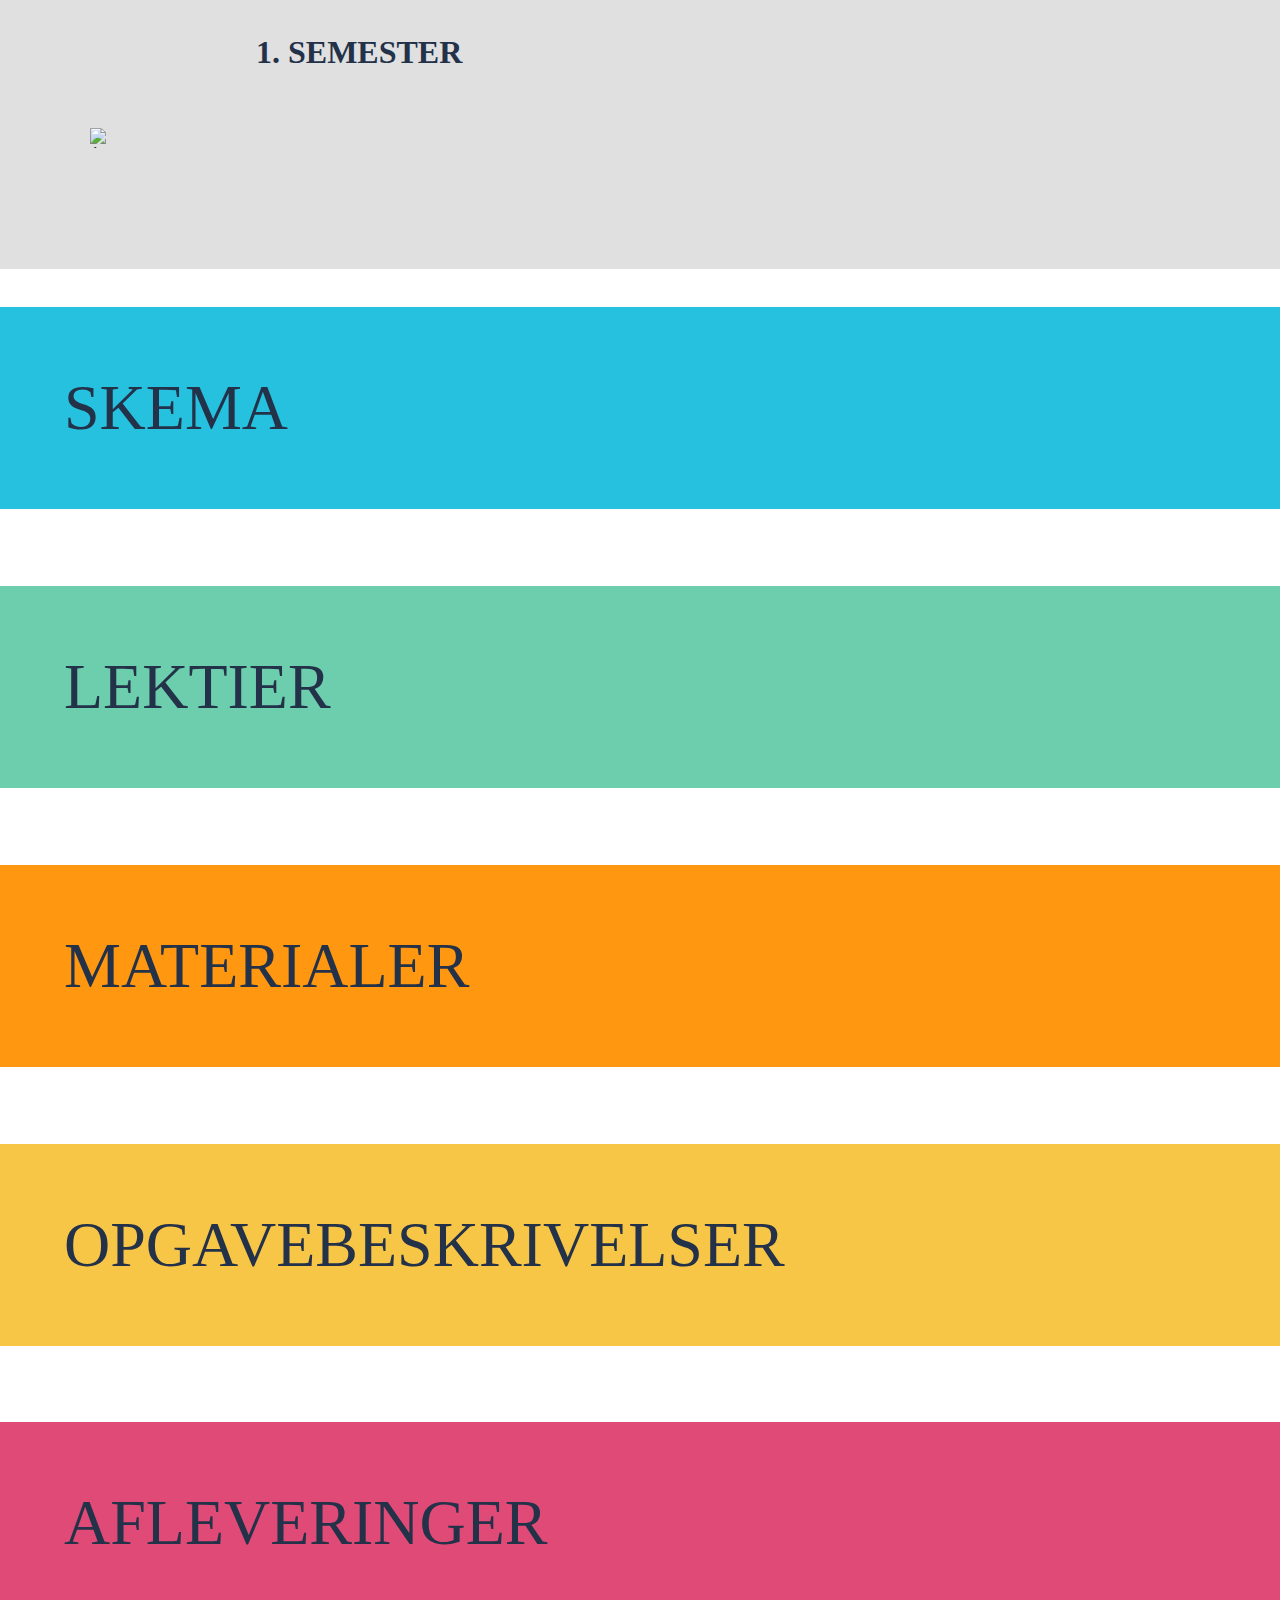
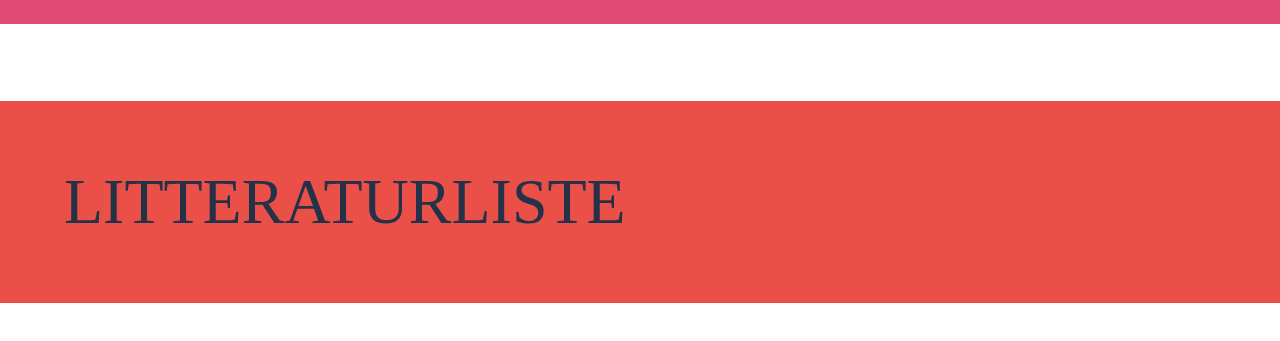
==== afleveringer1.html @ 5276be11 "Afleverings-sider er færdige" ====
<!DOCTYPE html>
<html lang="">

<head>
    <meta charset="utf-8">
    <meta name="viewport" content="width=device-width, initial-scale=1.0">
    <link rel="stylesheet" href="afleveringer1234.css">
    <title>Fronter</title>
</head>

<body class="firstsemester-content">

    <div id="firstsemester">

        <div id="semesteroverskrift" class="box2">
            <h1> 1. SEMESTER</h1>
            <img src="Backward%20arrow%20small.svg" alt="Arrow-back" width="20vw" height="20vw">
        </div>

        <div class="grid-container">

            <div id="skema1" class="grid-item">SKEMA</div>
            <div id="lektier1" class="grid-item">LEKTIER</div>
            <div id="materialer1" class="grid-item">MATERIALER
                <img src="down_arrow_small.svg" width="20vw" height="20vw">
            </div>
            <div id="opgavebeskrivelser1" class="grid-item">OPGAVEBESKRIVELSER
                <img src="down_arrow_small.svg" width="20vw" height="20vw">
            </div>
            <div id="afleveringer1" class="grid-item">AFLEVERINGER
                <img src="down_arrow_small.svg" width="20vw" height="20vw">
            </div>
            <div id="litteraturliste1" class="grid-item">LITTERATURLISTE
                <img src="down_arrow_small.svg" width="20vw" height="20vw">
            </div>

        </div>
    </div>

    <script src="script.js"></script>
</body>

</html>
---- afleveringer1234.css ----
:root {
    --color-darkblue: #233249;
    --color-red: #EA5048;
    --color-white: #FFFFFF;
    --color-lightgrey: #EDEDED;
    --color-darkgrey: #E0E0E0;

    --color-blue: #26C1DF;
    --color-turkis: #6DCEAE;
    --color-orange: #FF9810;
    --color-yellow: #F7C647;
    --color-pink: #E04A76;
}


body {
    margin: 0;
}

afleveringer1 a {}


/******** BOXES ***************/

.box1 {
    border: 3vw solid var(--color-lightgrey);
    margin: 0;
    padding: 1em;
    height: 3em;
    width: 90%;
}

.box2 {
    border: 0vw var(--color-lightgrey);
    padding: 1vw 0vw 0vw 0vw;
    margin: 0vw 0vw 0vw;
    height: 20vw;
    width: 100%;
}

.box3 {
    background-color: var(--color-red);
    width: 20vw;
    height: 5vw;
    color: var(--color-white);
    text-align: center;
    padding: 1vw 0 0;

}

.box4 {
    background-color: var(--color-darkblue);
    width: 10vw;
    height: 5vw;
    color: var(--color-white);
    text-align: center;
    padding: 1vw 0 0;
}

.box5 {
    background-color: var(--color-darkblue);
    width: 25vw;
    height: 5vw;
    color: var(--color-white);
    text-align: center;
    padding: 1vw 0 0;
}

.box6 {
    background-color: var(--color-darkblue);
    width: 46vw;
    height: 5vw;
    color: var(--color-white);
    text-align: center;
    padding: 1vw 0 0;
}

.box7 {
    background-color: var(--color-white);
    width: 50vw;
    height: 5vw;
    text-align: center;
    color: var(--color-red);
    padding: 1vw 0 0;
    font-size: 3vw;
}

.box8 {
    background-color: var(--color-white);
    width: 70vw;
    height: 5vw;
    text-align: center;
    color: var(--color-red);
    font-size: 3vw;
    padding: 1vw 0 0;
}

.box9 {
    background-color: var(--color-darkblue);
    color: var(--color-white);
    width: 15vw;
    height: 5vw;
    text-align: center;
}

.box10 {
    background-color: var(--color-white);
    color: var(--color-darkblue);
    width: 28vw;
    height: 5vw;
    text-align: center;
}

/************** AFLEVERINGER 1 *********/

#firstsemester {
    background-color: var(--color-lightgrey);
    display: grid;
}

#firstsemester .grid-item {
    padding: 5vw;
    margin: 3vw 0vw;
    font-size: 5vw;
    text-align: left;

}

#semesteroverskrift {
    background-color: var(--color-darkgrey);
    font-family: Helvetica Neue;
    color: var(--color-darkblue);
}

#semesteroverskrift h1 {
    position: absolute;
    left: 20vw;
}

#semesteroverskrift img {
    position: absolute;
    top: 10vw;
    left: 7vw;
}

#skema1 {
    background-color: var(--color-blue);
    font-family: Helvetica Neue;
    color: var(--color-darkblue);
}



#lektier1 {
    background-color: var(--color-turkis);
    text-align: left;
    font-family: Helvetica Neue;
    color: var(--color-darkblue);
}

#materialer1 {
    background-color: var(--color-orange);
    text-align: left;
    font-family: Helvetica Neue;
    color: var(--color-darkblue);
}



#opgavebeskrivelser1 {
    background-color: var(--color-yellow);
    text-align: left;
    font-family: Helvetica Neue;
    color: var(--color-darkblue);
}



#afleveringer1,
#afleveringer2,
#afleveringer3,
#afleveringer4,
#afleveringer5 {
    background-color: var(--color-pink);
    text-align: left;
    font-family: Helvetica Neue;
    color: var(--color-darkblue);

}

#afleveringer4,
#afleveringer5 {
    margin: 2vw 0 3vw;
}


#litteraturliste1 {
    background-color: var(--color-red);
    text-align: left;
    font-family: Helvetica Neue;
    color: var(--color-darkblue);
}

/********** AFLEVERINGER 2 ***********/
#overskrift {
    background-color: var(--color-darkgrey);
    font-family: Helvetica Neue;
    color: var(--color-darkblue);
    margin: 0 0 4vw;
}

#afleveringer1.grid-item {
    padding: 5vw;
    margin: 3vw 0vw;
    font-size: 5vw;
    text-align: left;
}


/************ TABLE *************/

table {
    table-layout: fixed;
    width: 100%;

}

th {
    background-color: var(--color-pink);
    color: var(--color-darkblue);
    font-family: Helvetica Neue;
    text-align: left;
}

td {
    background-color: var(--color-white);
    color: var(--color-darkblue);
    font-family: Helvetica Neue;
    border: 3vw;
    padding: 4vw;
    border-style: solid;
    border-width: 0.2vw;

}

/********** GRID ************/

.grid-container {
    display: grid;
    grid-template-columns: auto;
    background-color: var(--color-white);
}

.grid-item {
    /* border:  solid white; */
    padding: 5vw;
    margin: 0vw 0vw;
    font-size: 5vw;
    text-align: left;

}

.grid-drop {
    padding: 10vw;
    margin: 0 0 4vw;
    background-color: var(--color-lightgrey);
    font-family: Helvetica Neue;

}

/********** AFLEVERINGER 3 **************/

#overskrift h1 {
    font-size: 6vw;
    padding: 2vw;
}

#user-research img {
    position: absolute;
    left: 70vw;
}

#user-brief .box3 {
    position: absolute;
    top: 50vw;
    left: 66vw;
    font-size: 2.8vw
}

#user-brief .box4 {
    position: absolute;
    top: 50vw;
    left: 87vw;
    font-size: 2.8vw;
}


#user-research2 .box3 {
    position: absolute;
    top: 69vw;
    left: 66vw;
    font-size: 2.8vw
}

#user-research2 .box4 {
    position: absolute;
    top: 69vw;
    left: 87vw;
    font-size: 2.8vw
}

#design-sprint .box5 {
    position: absolute;
    top: 117vw;
    left: 70vw;
    font-size: 2.8vw
}

#design-sprint .box6 {
    position: absolute;
    top: 126vw;
    left: 50vw;
    font-size: 2.8vw
}


/******** AFLEVERINGER 4 **********/

#afleveringer3 img {
    position: absolute;
    left: 75vw;
}

#design-sprint .box7 {
    position: absolute;
    left: 40vw;
    top: 60vw;
}

#design-sprint .box8 {
    position: absolute;
    left: 28vw;
    top: 69vw;
}

#design-sprint .box9 {
    position: absolute;
    left: 50vw;
    top: 84vw;
}

#design-sprint .box10 {
    position: absolute;
    left: 66vw;
    top: 84vw;
}
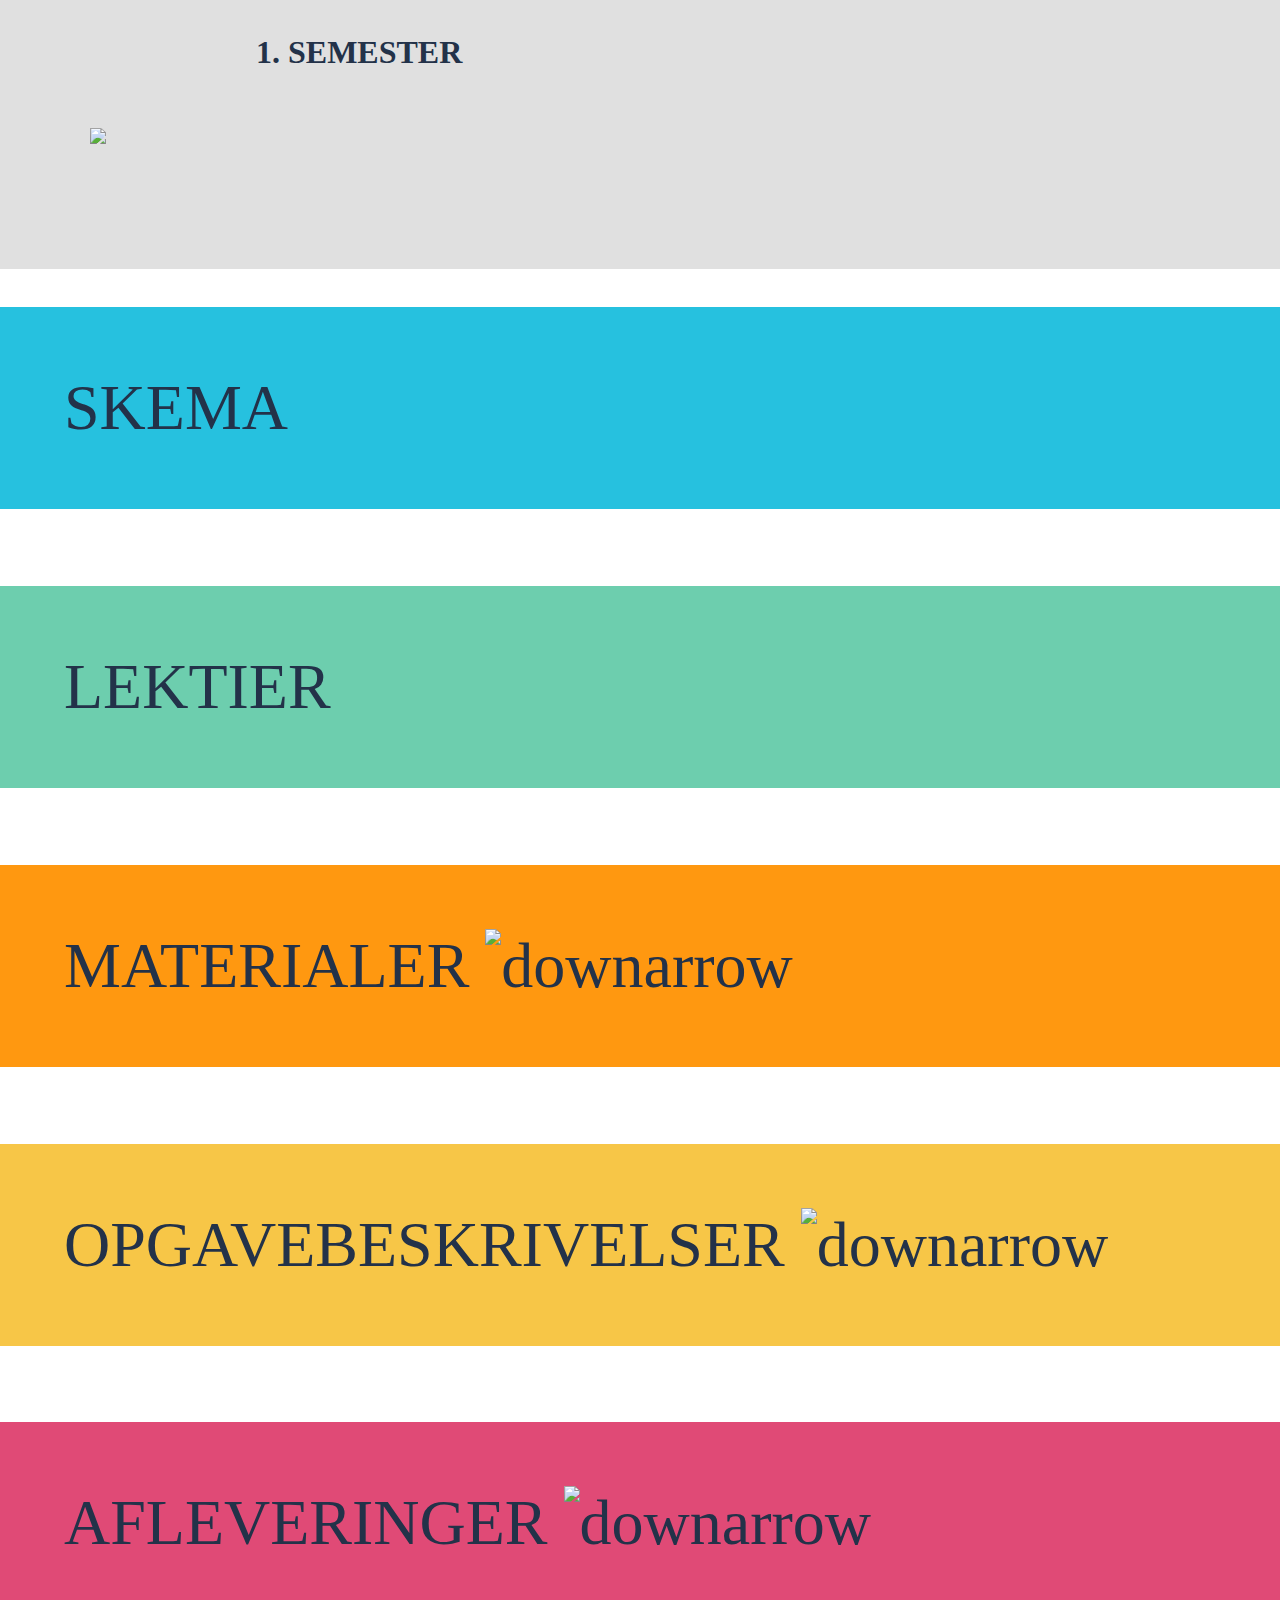
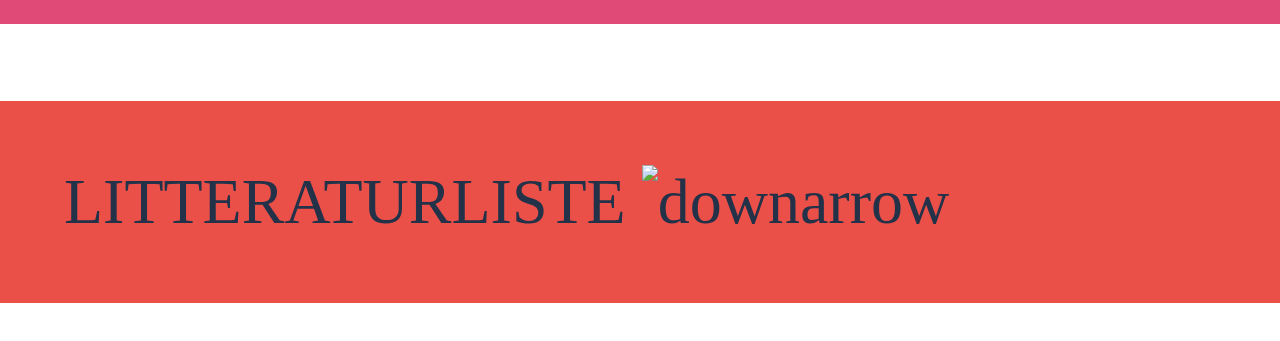
==== commit a3e2e0d1: "Rettet til efter validering" ====
--- a/afleveringer1.html
+++ b/afleveringer1.html
@@ -14,7 +14,7 @@
 
         <div id="semesteroverskrift" class="box2">
             <h1> 1. SEMESTER</h1>
-            <img src="Backward%20arrow%20small.svg" alt="Arrow-back" width="20vw" height="20vw">
+            <img src="Backward%20arrow%20small.svg" alt="arrowback" width="20" height="20">
         </div>
 
         <div class="grid-container">
@@ -22,16 +22,16 @@
             <div id="skema1" class="grid-item">SKEMA</div>
             <div id="lektier1" class="grid-item">LEKTIER</div>
             <div id="materialer1" class="grid-item">MATERIALER
-                <img src="down_arrow_small.svg" width="20vw" height="20vw">
+                <img src="down_arrow_small.svg" alt="downarrow" width="20" height="20">
             </div>
             <div id="opgavebeskrivelser1" class="grid-item">OPGAVEBESKRIVELSER
-                <img src="down_arrow_small.svg" width="20vw" height="20vw">
+                <img src="down_arrow_small.svg" alt="downarrow" width="20" height="20">
             </div>
             <div id="afleveringer1" class="grid-item">AFLEVERINGER
-                <img src="down_arrow_small.svg" width="20vw" height="20vw">
+                <img src="down_arrow_small.svg" alt="downarrow" width="20" height="20">
             </div>
             <div id="litteraturliste1" class="grid-item">LITTERATURLISTE
-                <img src="down_arrow_small.svg" width="20vw" height="20vw">
+                <img src="down_arrow_small.svg" alt="downarrow" width="20" height="20">
             </div>
 
         </div>
--- a/afleveringer1234.css
+++ b/afleveringer1234.css
@@ -17,8 +17,6 @@
     margin: 0;
 }
 
-afleveringer1 a {}
-
 
 /******** BOXES ***************/
 
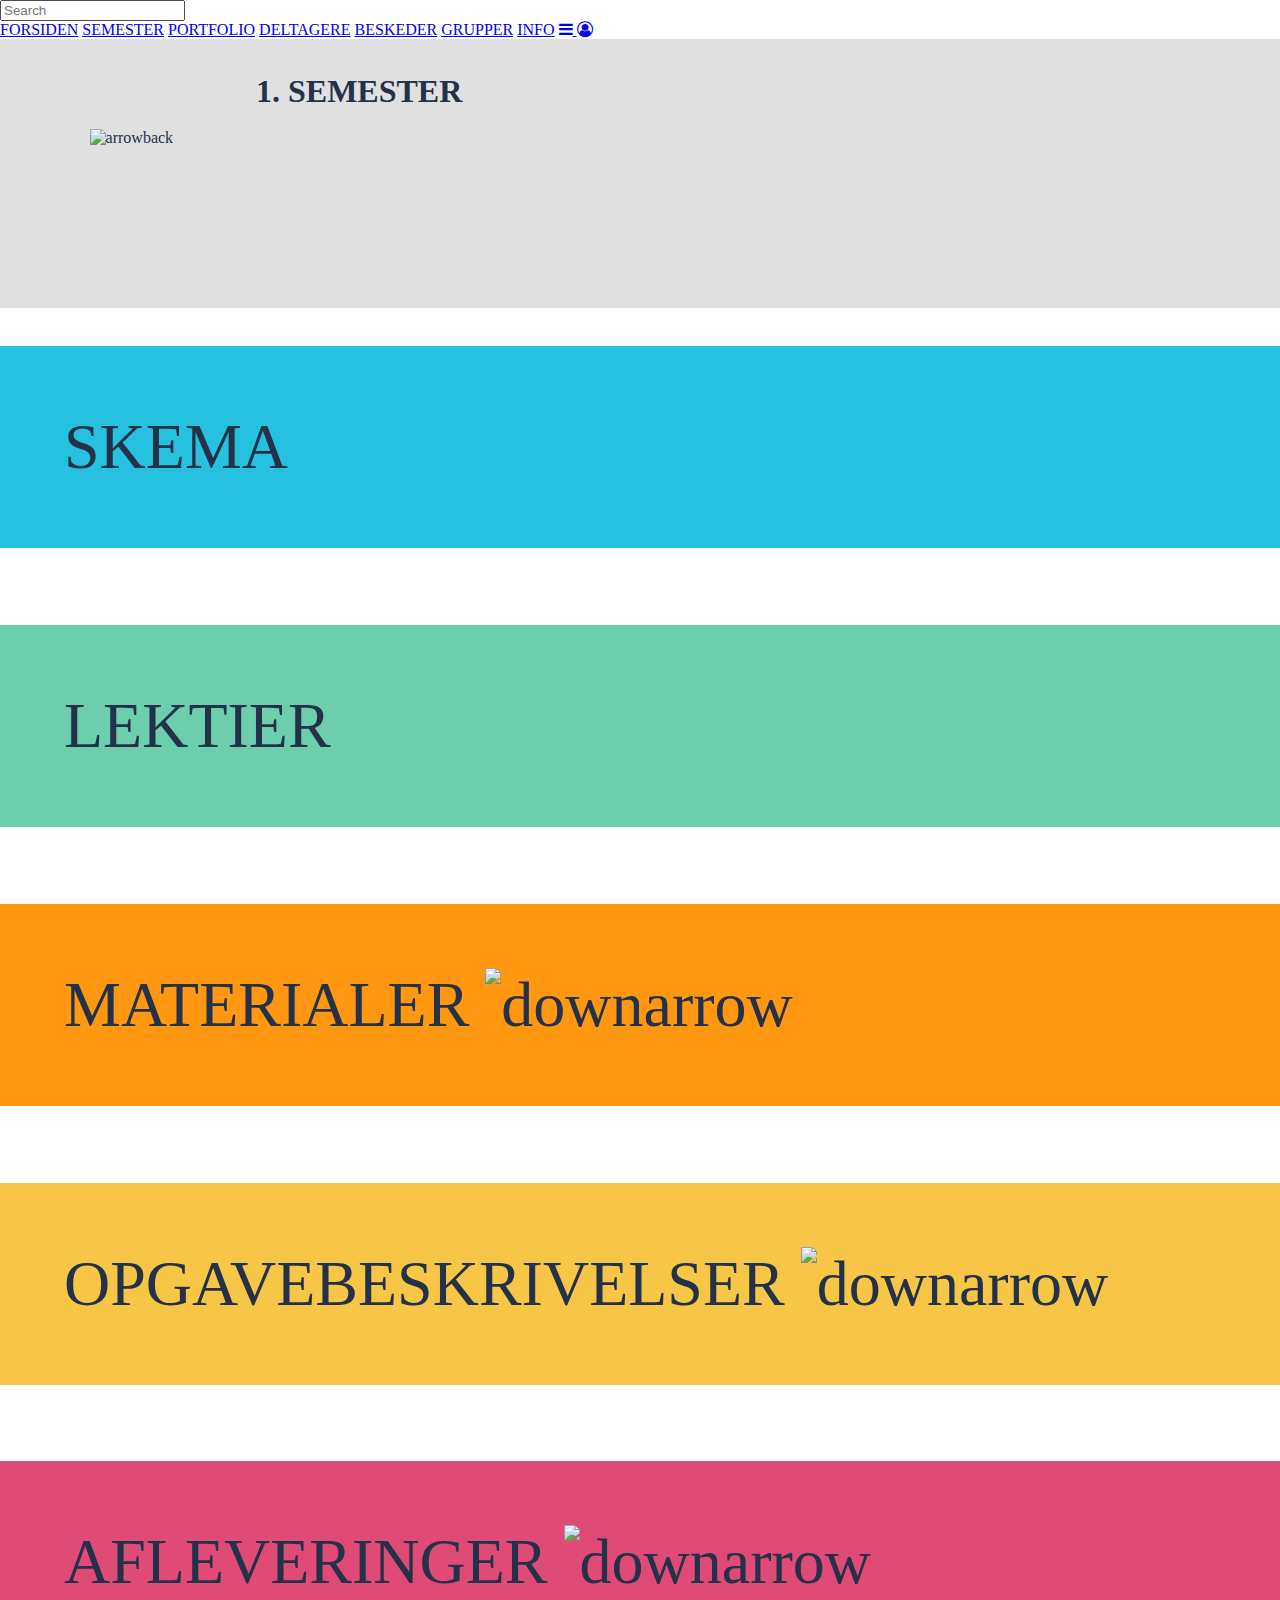
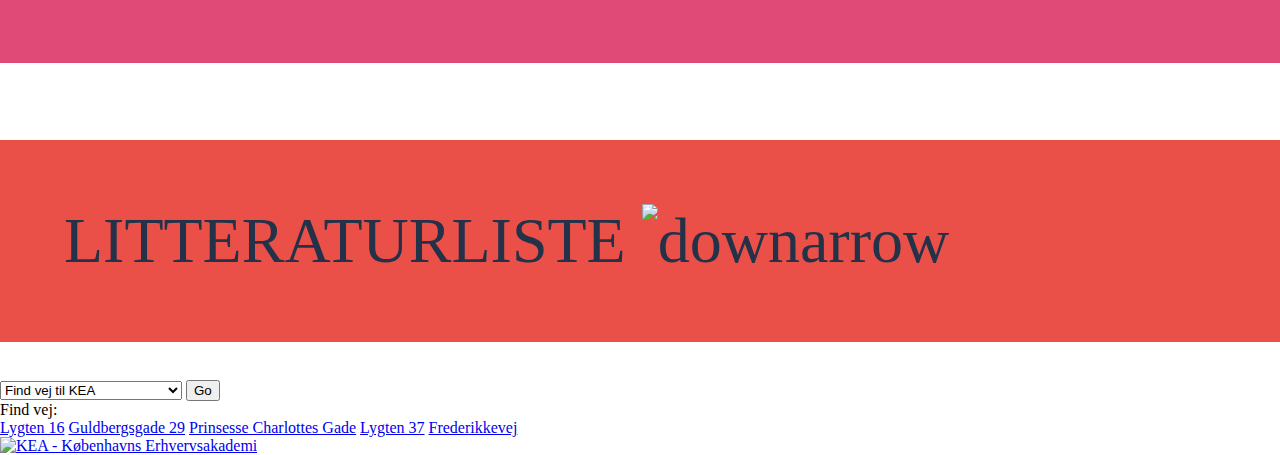
==== commit 5c84961c: "Endelige afleveringer" ====
--- a/afleveringer1.html
+++ b/afleveringer1.html
@@ -2,13 +2,38 @@
 <html lang="">
 
 <head>
+    <title>04_03_01_web_prototype</title>
     <meta charset="utf-8">
-    <meta name="viewport" content="width=device-width, initial-scale=1.0">
+    <meta name="viewport" content="width=device-width, initial-scale=1">
     <link rel="stylesheet" href="afleveringer1234.css">
-    <title>Fronter</title>
+    <link rel="stylesheet" href="stylesheet.css">
+    <link rel="stylesheet" href="forms.css">
+    <link rel="stylesheet" href="https://cdnjs.cloudflare.com/ajax/libs/font-awesome/4.7.0/css/font-awesome.min.css">
 </head>
 
 <body class="firstsemester-content">
+    <div class="topnav" id="myTopnav">
+        <a href="index.html" id="hjem"></a>
+        <div id="search-icon">
+            <form class="search">
+                <input type="search" placeholder="Search">
+            </form>
+        </div>
+        <a href="index.html" id="hjem">FORSIDEN</a>
+        <a href="semester.html">SEMESTER</a>
+        <a href="portfolio.html">PORTFOLIO</a>
+        <a href="deltagere.html">DELTAGERE</a>
+        <a href="beskeder.html">BESKEDER</a>
+        <a href="grupper.html">GRUPPER</a>
+        <a href="info.html">INFO</a>
+        <a href="javascript:void(0);" class="icon" onclick="myFunction()">
+            <i class="fa fa-bars"></i>
+        </a>
+        <a href="javascript:void(0);" class="avatar" onclick="myFunction()">
+            <i class="fa fa-user-circle-o"></i>
+        </a>
+    </div>
+
 
     <div id="firstsemester">
 
@@ -37,7 +62,51 @@
         </div>
     </div>
 
-    <script src="script.js"></script>
+    <div id="footer">
+        <section id="map">
+            <div class="sectionwrapper">
+                <div class="knapholder">
+                    <form>
+                        <select name="list" id="list" accesskey="target_blank">
+                            <option value='none' selected>Find vej til KEA</option>
+                            <option value="https://goo.gl/maps/absHv6cnc8C2">Lygten 16</option>
+                            <option value="https://goo.gl/maps/4UFgbXgiw5D2">Lygten 37</option>
+                            <option value="https://goo.gl/maps/4UFgbXgiw5D2">Guldbergsgade 29</option>
+                            <option value="https://goo.gl/maps/4UFgbXgiw5D2">Prinsesse Charlottes Gade</option>
+                            <option value="https://goo.gl/maps/4UFgbXgiw5D2">Frederikkevej</option>
+                        </select>
+                        <input type=button value="Go" id="go" onclick="goToNewPage()" />
+                    </form>
+                    <div class="knap">
+                        <div class="tekst">Find vej:</div>
+                        <a href="https://goo.gl/maps/absHv6cnc8C2" target="_blank">Lygten 16</a>
+                        <a href="https://goo.gl/maps/4UFgbXgiw5D2" target="_blank">Guldbergsgade 29</a>
+                        <a href="https://goo.gl/maps/4UFgbXgiw5D2" target="_blank">Prinsesse Charlottes Gade</a>
+                        <a href="https://goo.gl/maps/4UFgbXgiw5D2" target="_blank">Lygten 37</a>
+                        <a href="https://goo.gl/maps/4UFgbXgiw5D2" target="_blank">Frederikkevej</a>
+                    </div>
+                </div>
+            </div>
+        </section>
+        <section class="footer">
+            <div class="sectionwrapper">
+                <div class="footer-bottom-section">
+                    <a href="https://kea.dk/" target="_blank"><img src="logo-main-black-single.png" class="footer_img" title="KEA - Københavns Erhvervsakademi" alt="KEA - Københavns Erhvervsakademi"></a>
+                </div>
+            </div>
+        </section>
+    </div>
+    <script>
+        function myFunction() {
+            var x = document.getElementById("myTopnav");
+            if (x.className === "topnav") {
+                x.className += " responsive";
+            } else {
+                x.className = "topnav";
+            }
+        }
+    </script>
+
 </body>
 
 </html>
--- a/afleveringer1234.css
+++ b/afleveringer1234.css
@@ -136,8 +136,8 @@
 }
 
 #semesteroverskrift img {
-    position: absolute;
-    top: 10vw;
+    position: relative;
+    top: 6vw;
     left: 7vw;
 }
 
@@ -279,45 +279,45 @@
 }
 
 #user-brief .box3 {
-    position: absolute;
-    top: 50vw;
-    left: 66vw;
+    position: relative;
+    bottom: 5vw;
+    left: 55vw;
     font-size: 2.8vw
 }
 
 #user-brief .box4 {
-    position: absolute;
-    top: 50vw;
-    left: 87vw;
+    position: relative;
+    bottom: 10vw;
+    left: 77vw;
     font-size: 2.8vw;
 }
 
 
 #user-research2 .box3 {
-    position: absolute;
-    top: 69vw;
-    left: 66vw;
+    position: relative;
+    bottom: 5vw;
+    left: 55vw;
     font-size: 2.8vw
 }
 
 #user-research2 .box4 {
-    position: absolute;
-    top: 69vw;
-    left: 87vw;
+    position: relative;
+    bottom: 10vw;
+    left: 77vw;
     font-size: 2.8vw
 }
 
 #design-sprint .box5 {
-    position: absolute;
-    top: 117vw;
-    left: 70vw;
+    position: relative;
+    bottom: 5vw;
+    left: 60vw;
     font-size: 2.8vw
 }
 
 #design-sprint .box6 {
-    position: absolute;
-    top: 126vw;
-    left: 50vw;
+    position: relative;
+    bottom: vw;
+    left: 40vw;
     font-size: 2.8vw
 }
 
@@ -330,25 +330,26 @@
 }
 
 #design-sprint .box7 {
-    position: absolute;
+    position: relative;
+    left: 25vw;
+    bottom: 5vw;
+}
+
+#design-sprint .box8 {
+    position: relative;
+    left: 25vw;
+    bottom: 5vw
+}
+
+#design-sprint .box9 {
+    position: relative;
     left: 40vw;
-    top: 60vw;
-}
-
-#design-sprint .box8 {
-    position: absolute;
-    left: 28vw;
-    top: 69vw;
-}
-
-#design-sprint .box9 {
-    position: absolute;
-    left: 50vw;
-    top: 84vw;
+    bottom: 4vw;
+
 }
 
 #design-sprint .box10 {
-    position: absolute;
-    left: 66vw;
-    top: 84vw;
-}
+    position: relative;
+    left: 56vw;
+    bottom: 9vw;
+}
